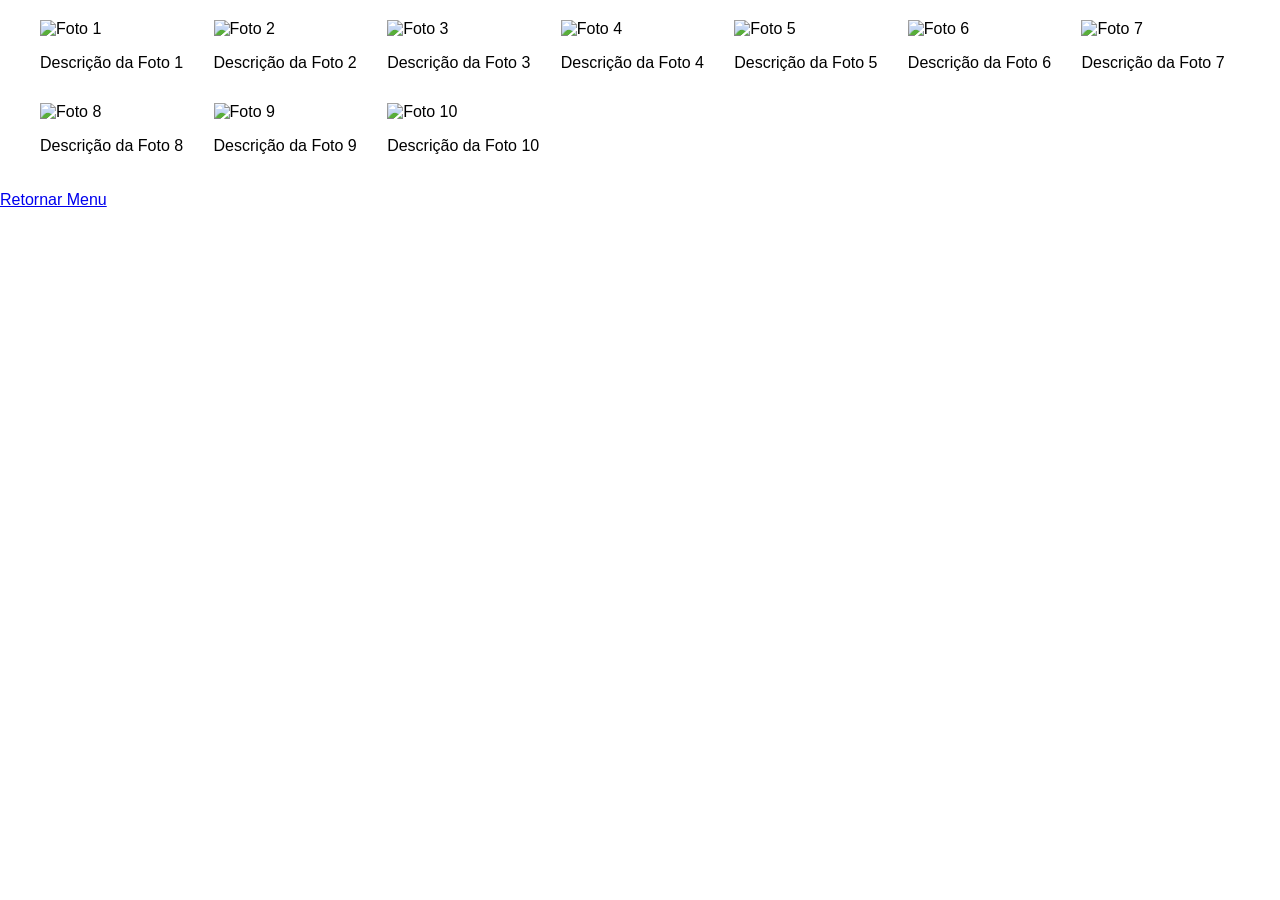
==== cardapio.html @ 2dd09cef "quarto" ====
<!DOCTYPE html>
<html lang="pt-br">
<head>
    <meta charset="UTF-8">
    <meta name="viewport" content="width=device-width, initial-scale=1.0">
    <link rel="stylesheet" href="css/styles.css">
    <title>Cardapio</title>
</head>
<body>
    <div class="gallery-container">
        <div class="gallery">
          <div class="gallery-item" data-desc="Descrição da Foto 1">
            <img src="image1.jpg" alt="Foto 1">
            <p class="description">Descrição da Foto 1</p>
          </div>
          <div class="gallery-item" data-desc="Descrição da Foto 2">
            <img src="image2.jpg" alt="Foto 2">
            <p class="description">Descrição da Foto 2</p>
          </div>
          <div class="gallery-item" data-desc="Descrição da Foto 3">
            <img src="image3.jpg" alt="Foto 3">
            <p class="description">Descrição da Foto 3</p>
          </div>
          <div class="gallery-item" data-desc="Descrição da Foto 4">
            <img src="image4.jpg" alt="Foto 4">
            <p class="description">Descrição da Foto 4</p>
          </div>
          <div class="gallery-item" data-desc="Descrição da Foto 5">
            <img src="image5.jpg" alt="Foto 5">
            <p class="description">Descrição da Foto 5</p>
          </div>
          <div class="gallery-item" data-desc="Descrição da Foto 6">
            <img src="image6.jpg" alt="Foto 6">
            <p class="description">Descrição da Foto 6</p>
          </div>
          <div class="gallery-item" data-desc="Descrição da Foto 7">
            <img src="image7.jpg" alt="Foto 7">
            <p class="description">Descrição da Foto 7</p>
          </div>
          <div class="gallery-item" data-desc="Descrição da Foto 8">
            <img src="image8.jpg" alt="Foto 8">
            <p class="description">Descrição da Foto 8</p>
          </div>
          <div class="gallery-item" data-desc="Descrição da Foto 9">
            <img src="image9.jpg" alt="Foto 9">
            <p class="description">Descrição da Foto 9</p>
          </div>
          <div class="gallery-item" data-desc="Descrição da Foto 10">
            <img src="image10.jpg" alt="Foto 10">
            <p class="description">Descrição da Foto 10</p>
          </div>
        </div>
      </div>
    
      <div id="modal" class="modal">
        <span class="close">&times;</span>
        <img class="modal-content" id="modal-img">
        <div id="modal-desc"></div>
      </div>

      <a href="index.html">Retornar Menu</a>

      <script src="main.js/script.js"></script>
    
</body>
</html>
---- css/styles.css ----
body {
    font-family: Arial, sans-serif;
    margin: 0;
    padding: 0;
  }
  
  .gallery-container {
    display: flex;
    justify-content: center;
    padding: 20px;
  }
  
  .gallery {
    display: grid;
    grid-template-columns: repeat(auto-fit, minmax(150px, 1fr));
    gap: 15px;
    width: 100%;
    max-width: 1200px;
  }
  
  .gallery-item {
    width: 100%;
    height: auto;
    cursor: pointer;
    border-radius: 8px;
    transition: transform 0.3s;
  }
  
  .gallery-item:hover {
    transform: scale(1.05);
  }
  
  .modal {
    display: none;
    position: fixed;
    z-index: 1000;
    left: 0;
    top: 0;
    width: 100%;
    height: 100%;
    overflow: auto;
    background-color: rgba(0, 0, 0, 0.8);
  }
  
  .modal-content {
    margin: auto;
    display: block;
    max-width: 90%;
    max-height: 80%;
    border-radius: 8px;
  }
  
  #caption {
    margin: 15px auto;
    text-align: center;
    color: white;
    font-size: 18px;
  }
  
  .close {
    position: absolute;
    top: 20px;
    right: 35px;
    color: white;
    font-size: 40px;
    font-weight: bold;
    cursor: pointer;
  }
  
  .close:hover,
  .close:focus {
    color: #f1c40f;
    text-decoration: none;
    cursor: pointer;
  }
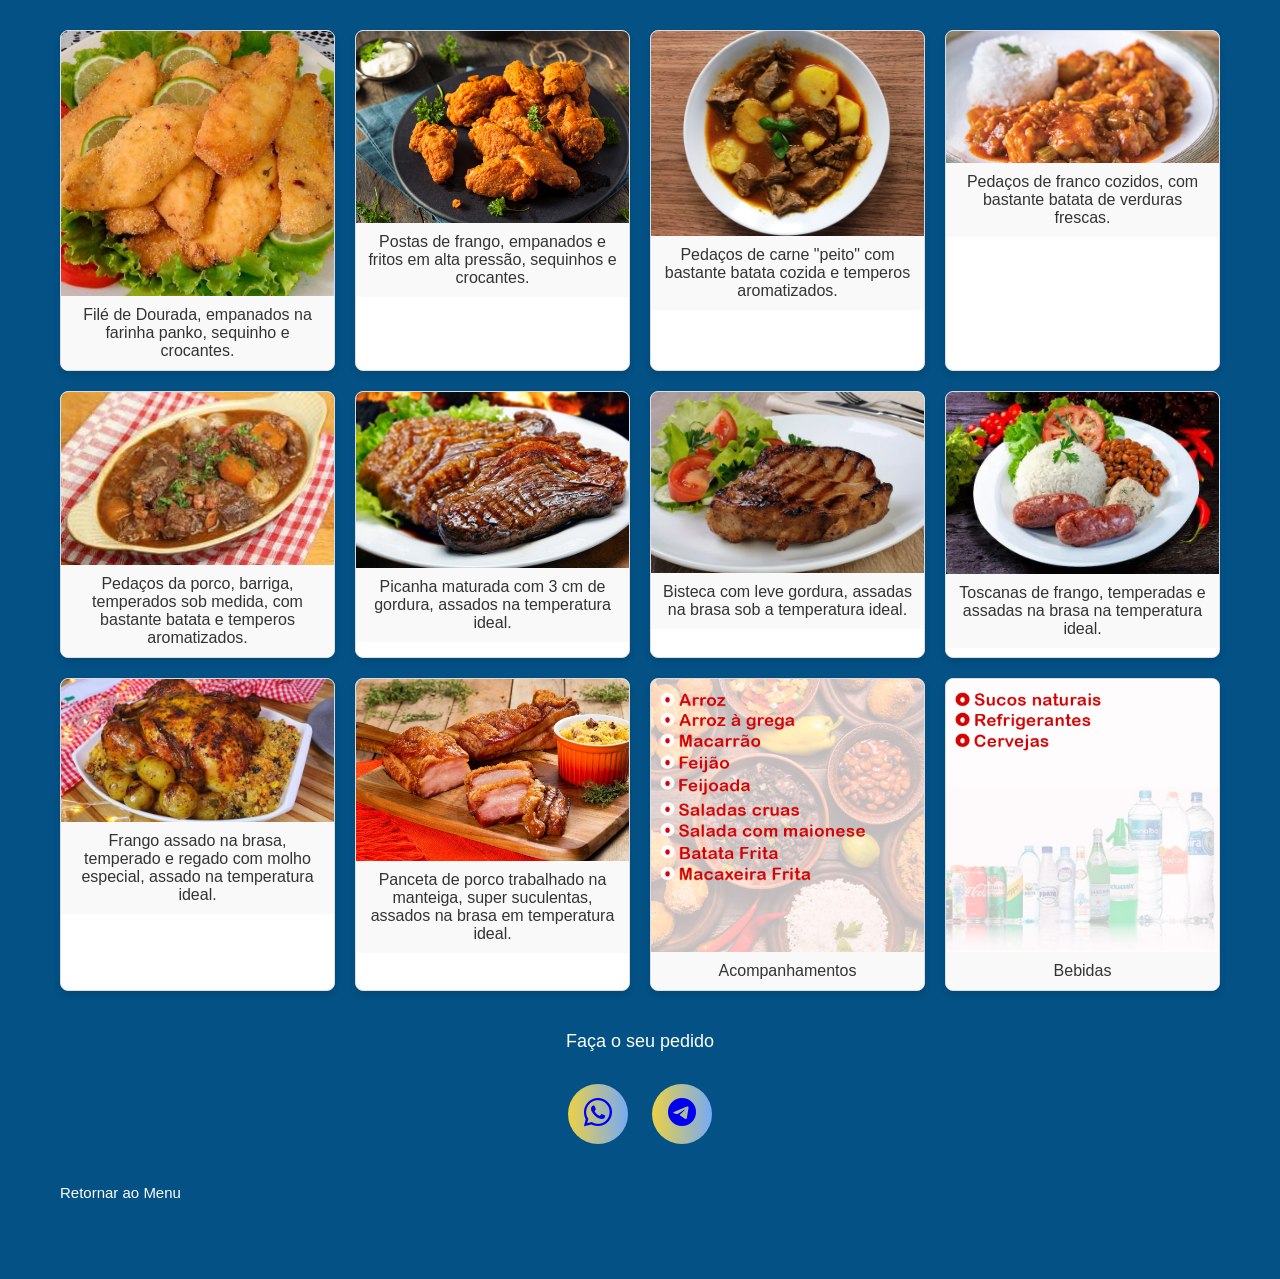
==== commit d9e6d656: "sexto commit" ====
--- a/cardapio.html
+++ b/cardapio.html
@@ -3,6 +3,7 @@
 <head>
     <meta charset="UTF-8">
     <meta name="viewport" content="width=device-width, initial-scale=1.0">
+    <link rel="stylesheet" href="https://cdn.jsdelivr.net/npm/bootstrap-icons@1.11.3/font/bootstrap-icons.min.css">
     <link rel="stylesheet" href="css/styles.css">
     <title>Cardapio</title>
 </head>
@@ -10,44 +11,52 @@
     <div class="gallery-container">
         <div class="gallery">
           <div class="gallery-item" data-desc="Descrição da Foto 1">
-            <img src="image1.jpg" alt="Foto 1">
-            <p class="description">Descrição da Foto 1</p>
+            <img src="imagens/peixeFrito.jpg" alt="Foto 1">
+            <p class="description">Filé de Dourada, empanados na farinha panko, sequinho e crocantes. </p>
           </div>
           <div class="gallery-item" data-desc="Descrição da Foto 2">
-            <img src="image2.jpg" alt="Foto 2">
-            <p class="description">Descrição da Foto 2</p>
+            <img src="imagens/frangoFrito.jpg" alt="Foto 2">
+            <p class="description">Postas de frango, empanados e fritos em alta pressão, sequinhos e crocantes.</p>
           </div>
           <div class="gallery-item" data-desc="Descrição da Foto 3">
-            <img src="image3.jpg" alt="Foto 3">
-            <p class="description">Descrição da Foto 3</p>
+            <img src="imagens/carne-guisada.jpg" alt="Foto 3">
+            <p class="description">Pedaços de carne "peito" com bastante batata cozida e temperos aromatizados.</p>
           </div>
           <div class="gallery-item" data-desc="Descrição da Foto 4">
-            <img src="image4.jpg" alt="Foto 4">
-            <p class="description">Descrição da Foto 4</p>
+            <img src="imagens/guisado-de-frango-3.jpg" alt="Foto 4">
+            <p class="description">Pedaços de franco cozidos, com bastante batata de verduras frescas.</p>
           </div>
           <div class="gallery-item" data-desc="Descrição da Foto 5">
-            <img src="image5.jpg" alt="Foto 5">
-            <p class="description">Descrição da Foto 5</p>
+            <img src="imagens/porcoGuisado.jpeg" alt="Foto 5">
+            <p class="description">Pedaços da porco, barriga, temperados sob medida, com bastante batata e temperos aromatizados.</p>
           </div>
           <div class="gallery-item" data-desc="Descrição da Foto 6">
-            <img src="image6.jpg" alt="Foto 6">
-            <p class="description">Descrição da Foto 6</p>
+            <img src="imagens/Picanha.jpg" alt="Foto 6">
+            <p class="description">Picanha maturada com 3 cm de gordura, assados na temperatura ideal.</p>
           </div>
           <div class="gallery-item" data-desc="Descrição da Foto 7">
-            <img src="image7.jpg" alt="Foto 7">
-            <p class="description">Descrição da Foto 7</p>
+            <img src="imagens/bisteca.jpg" alt="Foto 7">
+            <p class="description">Bisteca com leve gordura, assadas na brasa sob a temperatura ideal.</p>
           </div>
           <div class="gallery-item" data-desc="Descrição da Foto 8">
-            <img src="image8.jpg" alt="Foto 8">
-            <p class="description">Descrição da Foto 8</p>
+            <img src="imagens/toscana.webp" alt="Foto 8">
+            <p class="description">Toscanas de frango, temperadas e assadas na brasa na temperatura ideal.</p>
           </div>
           <div class="gallery-item" data-desc="Descrição da Foto 9">
-            <img src="image9.jpg" alt="Foto 9">
-            <p class="description">Descrição da Foto 9</p>
+            <img src="imagens/Frango-Assado-Recheado-Uma-Delicia-Douradinha-e-Suculenta-para-as-Festas-Veja-672x352.webp" alt="Foto 9">
+            <p class="description">Frango assado na brasa, temperado e regado com molho especial, assado na temperatura ideal.</p>
           </div>
           <div class="gallery-item" data-desc="Descrição da Foto 10">
-            <img src="image10.jpg" alt="Foto 10">
-            <p class="description">Descrição da Foto 10</p>
+            <img src="imagens/Panceta.jpg" alt="Foto 10">
+            <p class="description">Panceta de porco trabalhado na manteiga, super suculentas, assados na brasa em temperatura ideal.</p>
+          </div>
+          <div class="gallery-item" data-desc="Descrição da Foto 10">
+            <img src="imagens/acompanhamentos.jpg" alt="Foto 10">
+            <p class="description">Acompanhamentos</p>
+          </div>
+          <div class="gallery-item" data-desc="Descrição da Foto 10">
+            <img src="imagens/bebibas.jpg" alt="Foto 10">
+            <p class="description">Bebidas</p>
           </div>
         </div>
       </div>
@@ -58,7 +67,15 @@
         <div id="modal-desc"></div>
       </div>
 
-      <a href="index.html">Retornar Menu</a>
+      <footer>
+        <p>Faça o seu pedido</p><br><br>
+        <a href="https://wa.me/5596991736232?text=Aqui%20voc%C3%AA%20pode%20falar%20com%20a%20Mastergrill" class="btn-footer degrade" target="_blank"><i class="bi bi-whatsapp"></i></a>
+       
+        <a href="#" class="btn-footer degrade" target="_blank"><i class="bi bi-telegram"></i></a>
+    </footer>
+        <div class="retorn">
+           <a href="index.html">Retornar ao Menu</a>
+        </div><br><br><br>
 
       <script src="main.js/script.js"></script>
     
--- a/css/styles.css
+++ b/css/styles.css
@@ -1,7 +1,23 @@
+*{
+    margin: 0;
+    padding: 0;
+    box-sizing: border-box;
+}
+
+html{
+    height: 100vh;
+    font-size: 14px;
+}
+
+
+
 body {
     font-family: Arial, sans-serif;
-    margin: 0;
+    margin: 10px auto;
     padding: 0;
+    background-color: #035185;
+    width: 1200px;
+    height: 100%;
   }
   
   .gallery-container {
@@ -12,22 +28,38 @@
   
   .gallery {
     display: grid;
-    grid-template-columns: repeat(auto-fit, minmax(150px, 1fr));
-    gap: 15px;
+    grid-template-columns: repeat(auto-fit, minmax(250px, 1fr));
+    gap: 20px;
     width: 100%;
     max-width: 1200px;
   }
   
   .gallery-item {
-    width: 100%;
-    height: auto;
+    background-color: #fff;
+    border: 1px solid #ddd;
+    border-radius: 8px;
+    overflow: hidden;
+    box-shadow: 0 4px 6px rgba(0, 0, 0, 0.1);
     cursor: pointer;
-    border-radius: 8px;
     transition: transform 0.3s;
   }
   
   .gallery-item:hover {
     transform: scale(1.05);
+  }
+  
+  .gallery-item img {
+    width: 100%;
+    height: auto;
+    display: block;
+  }
+  
+  .description {
+    padding: 10px;
+    font-size: 16px;
+    text-align: center;
+    color: #333;
+    background-color: #f9f9f9;
   }
   
   .modal {
@@ -38,22 +70,21 @@
     top: 0;
     width: 100%;
     height: 100%;
+    background-color: rgba(0, 0, 0, 0.8);
     overflow: auto;
-    background-color: rgba(0, 0, 0, 0.8);
   }
   
   .modal-content {
     margin: auto;
     display: block;
-    max-width: 90%;
+    max-width: 80%;
     max-height: 80%;
-    border-radius: 8px;
   }
   
-  #caption {
+  #modal-desc {
+    color: white;
+    text-align: center;
     margin: 15px auto;
-    text-align: center;
-    color: white;
     font-size: 18px;
   }
   
@@ -67,9 +98,47 @@
     cursor: pointer;
   }
   
-  .close:hover,
-  .close:focus {
+  .close:hover {
     color: #f1c40f;
+  }
+
+  .degrade{
+    background: linear-gradient(to right, #edd145, #75aaf4);
+}
+
+  footer{
+    text-align: center;
+    margin: 20px;
+    margin-bottom: 40px;
+}
+
+footer a.btn-footer{
+    width: 60px;
+    height: 60px;
+    display: inline-block;
+    font-size: 2em;
+    line-height: 60px;
+    border-radius: 50%;
+    margin: 0 10px;
+    transition: .2s;
+}
+
+footer a.btn-footer:hover{
+    transform: scale(1.05);
+}
+
+p{
+    font-size: 18px;
+    color: #fff;
+}
+
+.retorn{
+    margin: auto 20px auto;
+    margin-bottom: 30px;
+}
+.retorn a{
+    color: #fff;
+    font-size: 15px;
     text-decoration: none;
-    cursor: pointer;
-  }+    margin-bottom: 30px;
+}
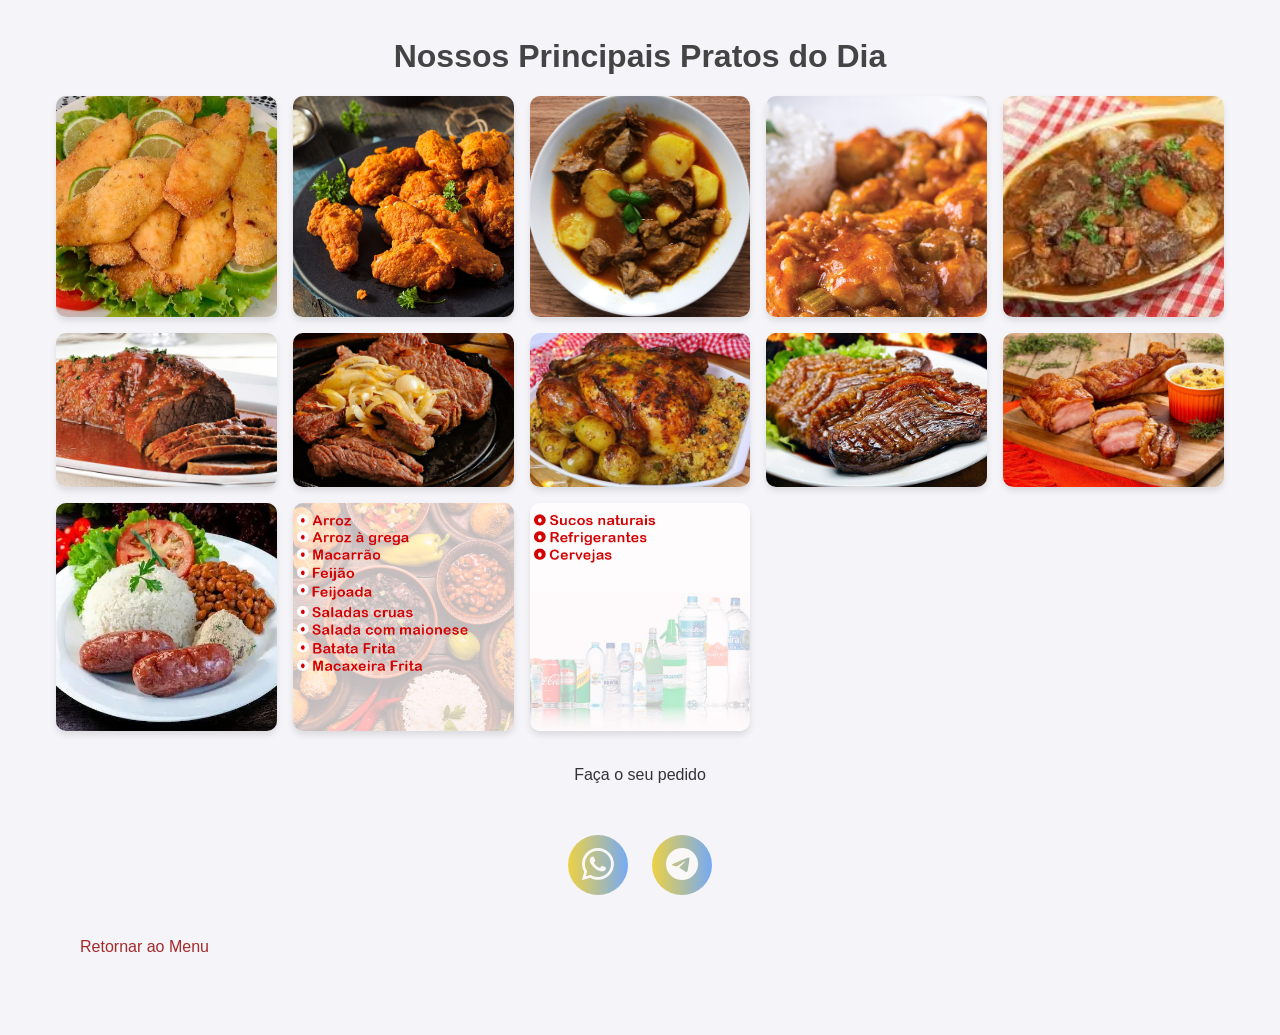
==== commit 99ce2ad3: "oitavo" ====
--- a/cardapio.html
+++ b/cardapio.html
@@ -8,64 +8,66 @@
     <title>Cardapio</title>
 </head>
 <body>
-    <div class="gallery-container">
-        <div class="gallery">
-          <div class="gallery-item" data-desc="Descrição da Foto 1">
-            <img src="imagens/peixeFrito.jpg" alt="Foto 1">
-            <p class="description">Filé de Dourada, empanados na farinha panko, sequinho e crocantes. </p>
+    <section class="gallery">
+        <h1>Nossos Principais Pratos do Dia</h1>
+        <div class="gallery-grid">
+          <!-- Repetir os blocos abaixo para cada foto -->
+          <div class="gallery-item">
+            <img src="imagens/peixeFrito.jpg" alt="Descrição da Foto 1">
+            <div class="description">Dourada/Rosado, empanado com farinha panko, frito no azeite com temperatura ideal.</div>
           </div>
-          <div class="gallery-item" data-desc="Descrição da Foto 2">
-            <img src="imagens/frangoFrito.jpg" alt="Foto 2">
-            <p class="description">Postas de frango, empanados e fritos em alta pressão, sequinhos e crocantes.</p>
+          <div class="gallery-item">
+            <img src="imagens/frangoFrito.jpg" alt="Descrição da Foto 2">
+            <div class="description">Filé do peito empanado, frito na temparatura ideal.</div>
           </div>
-          <div class="gallery-item" data-desc="Descrição da Foto 3">
-            <img src="imagens/carne-guisada.jpg" alt="Foto 3">
-            <p class="description">Pedaços de carne "peito" com bastante batata cozida e temperos aromatizados.</p>
+          <div class="gallery-item">
+            <img src="imagens/carne-guisada.jpg" alt="Descrição da Foto 3">
+            <div class="description">Pedaçoes de pá/peito, cozidos combastante batata e legumos.</div>
           </div>
-          <div class="gallery-item" data-desc="Descrição da Foto 4">
-            <img src="imagens/guisado-de-frango-3.jpg" alt="Foto 4">
-            <p class="description">Pedaços de franco cozidos, com bastante batata de verduras frescas.</p>
+          <div class="gallery-item">
+            <img src="imagens/guisado-de-frango-3.jpg" alt="Descrição da Foto 3">
+            <div class="description">Pedaços do frango cozidos com bastante batata.</div>
           </div>
-          <div class="gallery-item" data-desc="Descrição da Foto 5">
-            <img src="imagens/porcoGuisado.jpeg" alt="Foto 5">
-            <p class="description">Pedaços da porco, barriga, temperados sob medida, com bastante batata e temperos aromatizados.</p>
+          <div class="gallery-item">
+            <img src="imagens/porcoGuisado.jpeg" alt="Descrição da Foto 3">
+            <div class="description">Pedaços de porco com gordura acentuada, cozidos com bastante batata.</div>
           </div>
-          <div class="gallery-item" data-desc="Descrição da Foto 6">
-            <img src="imagens/Picanha.jpg" alt="Foto 6">
-            <p class="description">Picanha maturada com 3 cm de gordura, assados na temperatura ideal.</p>
+          <div class="gallery-item">
+            <img src="imagens/carneAssadaPanelajpg.webp" alt="Descrição da Foto 3">
+            <div class="description">Paulista super temparada, cozida com bastante molho e batatas.</div>
           </div>
-          <div class="gallery-item" data-desc="Descrição da Foto 7">
-            <img src="imagens/bisteca.jpg" alt="Foto 7">
-            <p class="description">Bisteca com leve gordura, assadas na brasa sob a temperatura ideal.</p>
+          <div class="gallery-item">
+            <img src="imagens/carnedeSol.jpg" alt="Descrição da Foto 3">
+            <div class="description">Carne de sol, assada na temperatura ideal.</div>
           </div>
-          <div class="gallery-item" data-desc="Descrição da Foto 8">
-            <img src="imagens/toscana.webp" alt="Foto 8">
-            <p class="description">Toscanas de frango, temperadas e assadas na brasa na temperatura ideal.</p>
+          <div class="gallery-item">
+            <img src="imagens/Frango-Assado-Recheado-Uma-Delicia-Douradinha-e-Suculenta-para-as-Festas-Veja-672x352.webp" alt="Descrição da Foto 3">
+            <div class="description">Frango assado na temperatura ideal com bem tempeiro.</div>
           </div>
-          <div class="gallery-item" data-desc="Descrição da Foto 9">
-            <img src="imagens/Frango-Assado-Recheado-Uma-Delicia-Douradinha-e-Suculenta-para-as-Festas-Veja-672x352.webp" alt="Foto 9">
-            <p class="description">Frango assado na brasa, temperado e regado com molho especial, assado na temperatura ideal.</p>
+          <div class="gallery-item">
+            <img src="imagens/Picanha.jpg" alt="Descrição da Foto 3">
+            <div class="description">Pedaços de picanha com gordura ideal, assada na temperatura certa.</div>
           </div>
-          <div class="gallery-item" data-desc="Descrição da Foto 10">
-            <img src="imagens/Panceta.jpg" alt="Foto 10">
-            <p class="description">Panceta de porco trabalhado na manteiga, super suculentas, assados na brasa em temperatura ideal.</p>
+          <div class="gallery-item">
+            <img src="imagens/Panceta.jpg" alt="Descrição da Foto 3">
+            <div class="description">Pedaços de panceta (barriga do porco) assado na temperatura ideal.</div>
           </div>
-          <div class="gallery-item" data-desc="Descrição da Foto 10">
-            <img src="imagens/acompanhamentos.jpg" alt="Foto 10">
-            <p class="description">Acompanhamentos</p>
+          <div class="gallery-item">
+            <img src="imagens/toscana.webp" alt="Descrição da Foto 3">
+            <div class="description">Toscana super suculenta assado na temperatura ideal.</div>
           </div>
-          <div class="gallery-item" data-desc="Descrição da Foto 10">
-            <img src="imagens/bebibas.jpg" alt="Foto 10">
-            <p class="description">Bebidas</p>
+          <div class="gallery-item">
+            <img src="imagens/acompanhamentos.jpg" alt="Descrição da Foto 3">
+            <div class="description"></div>
           </div>
+          <div class="gallery-item">
+            <img src="imagens/bebibas.jpg" alt="Descrição da Foto 3">
+            <div class="description"></div>
+          </div>
+          <!-- Repita até atingir 15 fotos -->
+          <!-- Exemplo de repetição automática omitido para clareza -->
         </div>
-      </div>
-    
-      <div id="modal" class="modal">
-        <span class="close">&times;</span>
-        <img class="modal-content" id="modal-img">
-        <div id="modal-desc"></div>
-      </div>
+      </section>
 
       <footer>
         <p>Faça o seu pedido</p><br><br>
@@ -75,7 +77,7 @@
     </footer>
         <div class="retorn">
            <a href="index.html">Retornar ao Menu</a>
-        </div><br><br><br>
+        </div>
 
       <script src="main.js/script.js"></script>
     
--- a/css/styles.css
+++ b/css/styles.css
@@ -1,112 +1,111 @@
-*{
+* {
     margin: 0;
     padding: 0;
     box-sizing: border-box;
-}
-
-html{
-    height: 100vh;
-    font-size: 14px;
-}
-
-
-
-body {
-    font-family: Arial, sans-serif;
-    margin: 10px auto;
-    padding: 0;
-    background-color: #035185;
-    width: 1200px;
-    height: 100%;
   }
   
-  .gallery-container {
-    display: flex;
-    justify-content: center;
-    padding: 20px;
+  body {
+    font-family: 'Arial', sans-serif;
+    background-color: #f4f4f9;
+    color: #333;
+    line-height: 1.5;
   }
   
   .gallery {
+    max-width: 1200px;
+    margin: 2rem auto;
+    padding: 0 1rem;
+    text-align: center;
+  }
+  
+  .gallery h1 {
+    margin-bottom: 1rem;
+    font-size: 2rem;
+    color: #444;
+  }
+  
+  .gallery-grid {
     display: grid;
-    grid-template-columns: repeat(auto-fit, minmax(250px, 1fr));
-    gap: 20px;
-    width: 100%;
-    max-width: 1200px;
+    grid-template-columns: repeat(auto-fit, minmax(200px, 1fr));
+    gap: 1rem;
   }
   
   .gallery-item {
-    background-color: #fff;
-    border: 1px solid #ddd;
-    border-radius: 8px;
+    position: relative;
     overflow: hidden;
+    border-radius: 10px;
     box-shadow: 0 4px 6px rgba(0, 0, 0, 0.1);
-    cursor: pointer;
-    transition: transform 0.3s;
+    transition: transform 0.3s ease, box-shadow 0.3s ease;
   }
   
   .gallery-item:hover {
-    transform: scale(1.05);
+    transform: translateY(-5px);
+    box-shadow: 0 6px 10px rgba(0, 0, 0, 0.15);
   }
   
   .gallery-item img {
     width: 100%;
-    height: auto;
-    display: block;
+    height: 100%;
+    object-fit: cover;
+    transition: transform 0.3s ease;
+  }
+  
+  .gallery-item:hover img {
+    transform: scale(1.1);
   }
   
   .description {
-    padding: 10px;
-    font-size: 16px;
+    position: absolute;
+    bottom: 0;
+    left: 0;
+    right: 0;
+    background: rgba(0, 0, 0, 0.7);
+    color: #fff;
+    padding: 0.5rem;
+    font-size: 0.9rem;
     text-align: center;
-    color: #333;
-    background-color: #f9f9f9;
+    opacity: 0;
+    transition: opacity 0.3s ease;
   }
   
-  .modal {
-    display: none;
-    position: fixed;
-    z-index: 1000;
-    left: 0;
-    top: 0;
-    width: 100%;
-    height: 100%;
-    background-color: rgba(0, 0, 0, 0.8);
-    overflow: auto;
-  }
-  
-  .modal-content {
-    margin: auto;
-    display: block;
-    max-width: 80%;
-    max-height: 80%;
-  }
-  
-  #modal-desc {
-    color: white;
-    text-align: center;
-    margin: 15px auto;
-    font-size: 18px;
-  }
-  
-  .close {
-    position: absolute;
-    top: 20px;
-    right: 35px;
-    color: white;
-    font-size: 40px;
-    font-weight: bold;
-    cursor: pointer;
-  }
-  
-  .close:hover {
-    color: #f1c40f;
+  .gallery-item:hover .description {
+    opacity: 1;
   }
 
-  .degrade{
+  a{
+    text-decoration: none;
+    color: #faf7f7;
+}
+
+.degrade{
     background: linear-gradient(to right, #edd145, #75aaf4);
 }
 
-  footer{
+/*Estilizar botoes*/
+
+section.botoes-links{
+    display: flex;
+    flex-direction: column;
+    gap: 20px;
+    margin-bottom: 20px;
+}
+
+a.link button{
+    width: 100%;
+    padding: 10px 20px;
+    display: flex;
+    align-items: center;
+    justify-content: space-between;
+    border: none;
+    border-radius: 30px;
+    font-size: 1.2em;
+    cursor: pointer;
+    color: #fff;
+    transition: .2s;
+}
+
+
+footer{
     text-align: center;
     margin: 20px;
     margin-bottom: 40px;
@@ -126,19 +125,36 @@
 footer a.btn-footer:hover{
     transform: scale(1.05);
 }
-
-p{
-    font-size: 18px;
-    color: #fff;
+.retorn{
+    width: 400px;
+    height: 100px;
 }
 
-.retorn{
-    margin: auto 20px auto;
-    margin-bottom: 30px;
+.retorn a{
+    color: brown;
+    text-decoration: none;
+    margin-left: 80px;
 }
-.retorn a{
-    color: #fff;
-    font-size: 15px;
-    text-decoration: none;
-    margin-bottom: 30px;
-}
+
+
+  
+  /* Ajustes responsivos */
+  @media (max-width: 768px) {
+    .gallery h1 {
+      font-size: 1.8rem;
+    }
+  
+    .description {
+      font-size: 0.8rem;
+    }
+  }
+  
+  @media (max-width: 480px) {
+    .gallery h1 {
+      font-size: 1.5rem;
+    }
+  
+    .description {
+      font-size: 0.7rem;
+    }
+  }
